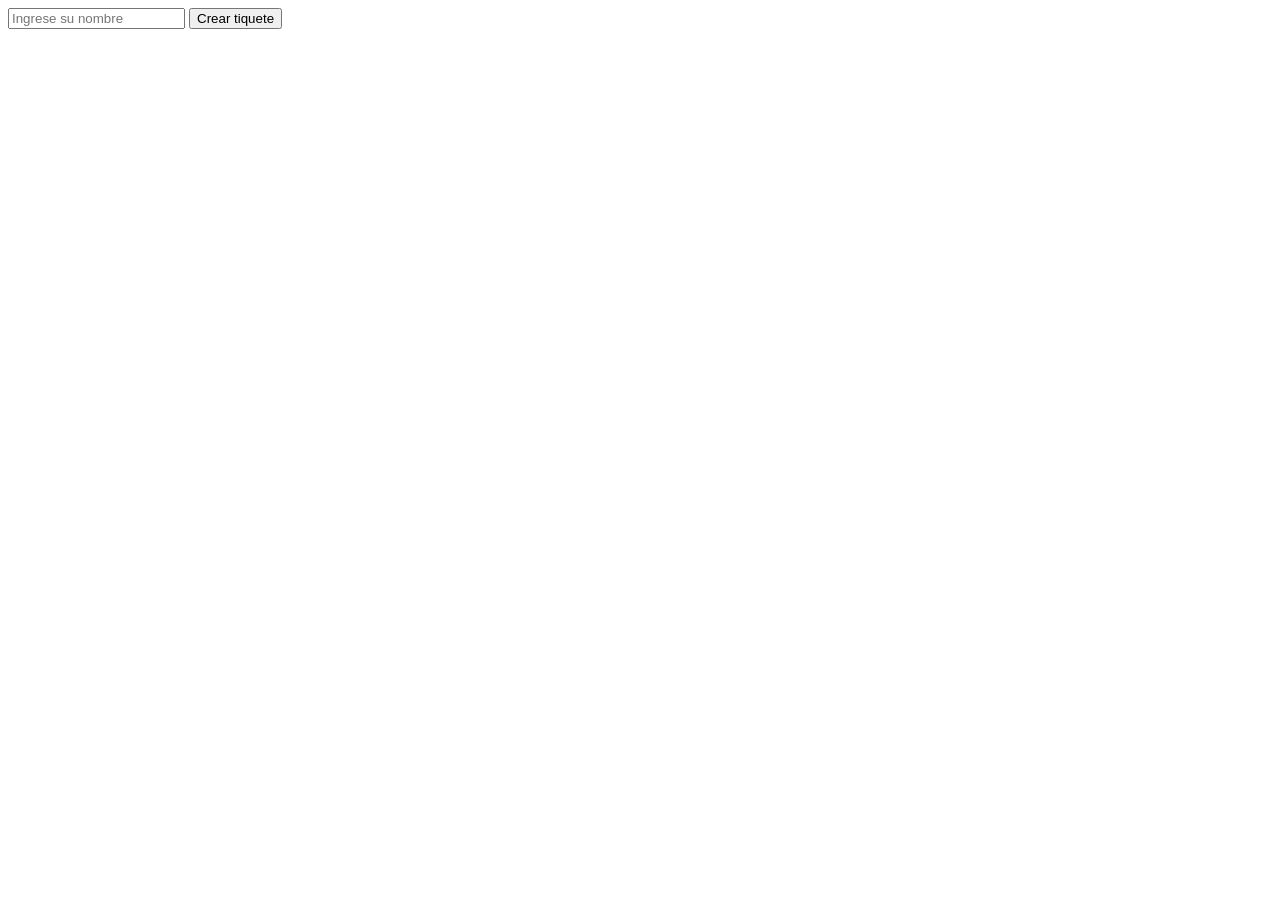
==== vista/kiosco.html @ 0b30cfb3 "Logica de kiosco.php listo" ====
<!DOCTYPE html>
<html lang="en">
<head>
    <meta charset="UTF-8">
    <meta name="viewport" content="width=device-width, initial-scale=1.0">
    <title>Kiosco</title>
</head>
<body>
    <input type="text" name="nombre" id="nombre" placeholder="Ingrese su nombre">
    <button id="CrearTiquete">Crear tiquete</button>


    <script src="https://ajax.googleapis.com/ajax/libs/jquery/3.7.1/jquery.min.js"></script>
    <script src="../model/KioscoModel.js"></script>
    <script src="../controlador/KioscoController.js"></script>
</body>
</html>
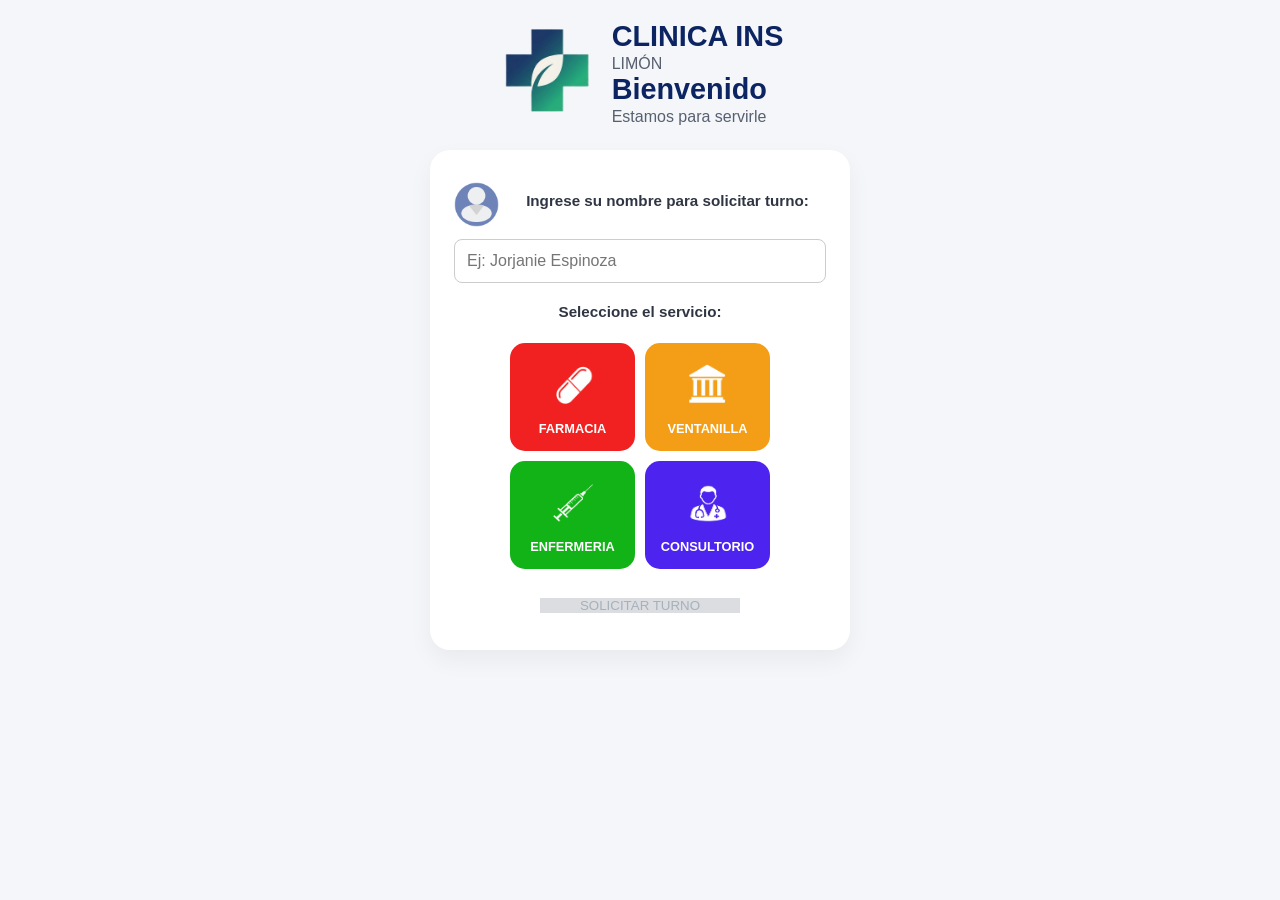
==== commit 052cc621: "kiosco listo" ====
--- a/vista/kiosco.html
+++ b/vista/kiosco.html
@@ -1,17 +1,65 @@
 <!DOCTYPE html>
 <html lang="en">
+
 <head>
     <meta charset="UTF-8">
     <meta name="viewport" content="width=device-width, initial-scale=1.0">
+    <link rel="icon" href="./img/equipo-medico.png" type="image/svg">
+    <link rel="stylesheet" href="./css/kiosco.css">
     <title>Kiosco</title>
 </head>
+
 <body>
-    <input type="text" name="nombre" id="nombre" placeholder="Ingrese su nombre">
-    <button id="CrearTiquete">Crear tiquete</button>
+    <header id="encabezado">
+    
+        <img src="./img/icon-clinica.png" alt="Clinica" id="icon-clinic">
+        <div id="bienvenida">
+            <h2>CLINICA INS</h2>
+            <h4> LIMÓN</h4>
+            <h2> Bienvenido</h2>
+            <h4> Estamos para servirle</h4>
+        </div>
+    </header>
 
+    <div id="contenedor">
+        <div id="ico-input">
+            <img src="./img/image.png" alt="Usuario" id="icon-usuario">
+            <label for="nombre">Ingrese su nombre para solicitar turno:</label>
+        </div>
+
+        <input type="text" name="nombre" id="nombre" placeholder="Ej: Jorjanie Espinoza">
+
+        <label id="lbl-input">Seleccione el servicio:</label>
+        <div id="contenedor-btnServicios">
+
+            <button class="servicio" id="farmacia" data-id="4" data-prfijo="FA">
+                <img src="./img/farmacia.png" alt="Farmacia">
+                <span>FARMACIA</span>
+            </button>
+
+            <button class="servicio" id="ventanilla" data-id="1" data-prfijo="VE">
+                <img src="./img/ventanilla.png" alt="Farmacia">
+                <span>VENTANILLA</span>
+            </button>
+
+            <button class="servicio" id="enfermeria" data-id="3" data-prfijo="EN">
+                <img src="./img/enfermeria.png" alt="Farmacia">
+                <span>ENFERMERIA</span>
+            </button>
+
+            <button class="servicio" id="consultorio" data-id="2" data-prfijo="CO">
+                <img src="./img/consultorio.png" alt="Farmacia">
+                <span>CONSULTORIO</span>
+            </button>
+
+        </div>
+
+        <button id="CrearTiquete">SOLICITAR TURNO</button>
+    </div>
 
     <script src="https://ajax.googleapis.com/ajax/libs/jquery/3.7.1/jquery.min.js"></script>
     <script src="../model/KioscoModel.js"></script>
     <script src="../controlador/KioscoController.js"></script>
 </body>
+
 </html>
--- a/vista/css/kiosco.css
+++ b/vista/css/kiosco.css
@@ -0,0 +1,252 @@
+* {
+    box-sizing: border-box;
+    margin: 0;
+    padding: 0;
+}
+
+body {
+    background-color: #f4f6f9;
+    font-family: 'Segoe UI', Tahoma, Geneva, Verdana, sans-serif;
+    display: flex;
+    flex-direction: column;
+    align-items: center;
+    min-height: 100vh;
+    padding: 20px;
+}
+
+#icon-clinic{
+    width: 100px;
+    height: 100px;
+}
+
+#encabezado img{
+    background: #f4f6f9;
+}
+
+#encabezado {
+    display: flex;
+    align-items: center; 
+    justify-content: center;
+    gap: 15px; 
+    margin-bottom: 24px;
+    width: 100%;
+    max-width: 420px;
+}
+
+#bienvenida {
+    display: flex;
+    flex-direction: column; 
+    text-align: left; 
+}
+
+#encabezado h2 {
+    color: #0c2461;
+    font-size: 1.8rem;
+    font-weight: 800;
+}
+
+#encabezado h4 {
+    color: #57606f;
+    font-size: 1rem;
+    font-weight: 400;
+    margin-top: 2px;
+    
+}
+
+#contenedor {
+    background-color: white;
+    border-radius: 20px;
+    box-shadow: 0 10px 25px rgba(0, 0, 0, 0.05); 
+    width: 100%;
+    height: 500px;
+    max-width: 420px; 
+    padding: 32px 24px;
+    display: flex;
+    flex-direction: column; 
+    align-items: center;
+}
+
+#contenedor-btnServicios {
+    height: 200px;
+    width: 260px;
+    display: grid;
+    grid-template-columns: repeat(2, 1fr);
+    gap: 10px;
+    margin: 15px;
+}
+
+.servicio {
+    border: none;
+    border-radius: 15px;
+    display: flex;
+    flex-direction: column;
+    align-items: center;
+    justify-content: center;
+    padding: 15px 5px;
+    cursor: pointer;
+    transition: transform 0.3s ease;
+}
+
+.servicio img {
+    height: 55px;
+    width: 55px;
+    margin-bottom: 8px;
+}
+
+.servicio span {
+    color: white;
+    font-size: 0.8rem;
+    font-weight: bold;
+    font-family: 'Segoe UI', sans-serif;
+}
+
+.servicio:hover {
+    transform: translateY(-3px);
+    box-shadow: 0 6px 15px rgba(0, 0, 0, 0.15);
+}
+
+.servicio.seleccionado {
+    outline: 4px solid #2f3542;
+    outline-offset: 2px;
+}
+
+#icon-usuario {
+    height: 45px;
+    width: 45px;
+}
+
+#farmacia {
+    background: rgb(241, 33, 33);
+}
+
+#ventanilla {
+    background: rgb(243, 158, 22);
+}
+
+#enfermeria {
+    background: rgb(17, 179, 22);
+}
+
+#consultorio {
+    background: rgb(76, 35, 239);
+}
+
+#contenedor label {
+    color: #2f3542;
+    font-size: 0.95rem;
+    font-weight: 600;
+    margin-bottom: 8px;
+    text-align: center;
+    width: 100%;
+}
+
+#CrearTiquete {
+    height: 50px;
+    width: 200px;
+    margin: 40px;
+    color: white;
+    border: none;
+    background-color: rgb(36, 36, 218);
+}
+
+#CrearTiquete:disabled {
+    background-color: #dcdde1;
+    color: #a6b1b9;
+    cursor: not-allowed;
+}
+
+
+#ico-input {
+    display: flex;
+    align-items: center;
+    gap: 10px;
+    margin-bottom: 12px;
+    width: 100%;
+}
+
+#nombre {
+    width: 100%;
+    padding: 12px;
+    border: 1px solid #ccc;
+    border-radius: 8px;
+    font-size: 1rem;
+    margin-bottom: 20px;
+}
+
+#ico-Clinica {
+    display: flex;
+}
+
+#bienvenida {
+    flex-direction: column;
+}
+
+#tiquete {
+    background: white;
+    font-family: sans-serif;
+    display: flex;
+    flex-direction: row;
+    align-items: center;
+    padding: 20px;
+    border-radius: 12px;
+    border: 1px solid #e2e8f0;
+    gap: 25px;
+    width: fit-content;
+}
+
+#target {
+    background-color: #0b79d0;
+    color: white;
+    border-radius: 10px;
+    padding: 25px;
+    text-align: center;
+    display: flex;
+    flex-direction: column;
+    justify-content: center;
+    min-width: 140px;
+}
+
+#target h2 {
+    margin: 0;
+    font-size: 45px;
+}
+
+#target p {
+    margin: 5px 0 0 0;
+    font-size: 18px;
+}
+
+#info-tiquete {
+    display: flex;
+    flex-direction: column;
+    min-width: 180px;
+}
+
+.info-item {
+    display: flex;
+    flex-direction: column;
+    border-bottom: 1px solid #e2e8f0;
+    padding: 12px 0;
+}
+
+.info-item.no-border {
+    border-bottom: none;
+    padding-bottom: 0;
+}
+
+.label {
+    font-size: 13px;
+    color: #64748b;
+    margin-bottom: 4px;
+}
+
+.value {
+    font-size: 22px;
+    font-weight: bold;
+    color: #0f172a;
+}
+
+.small-text {
+    font-size: 14px;
+    font-weight: normal;
+}
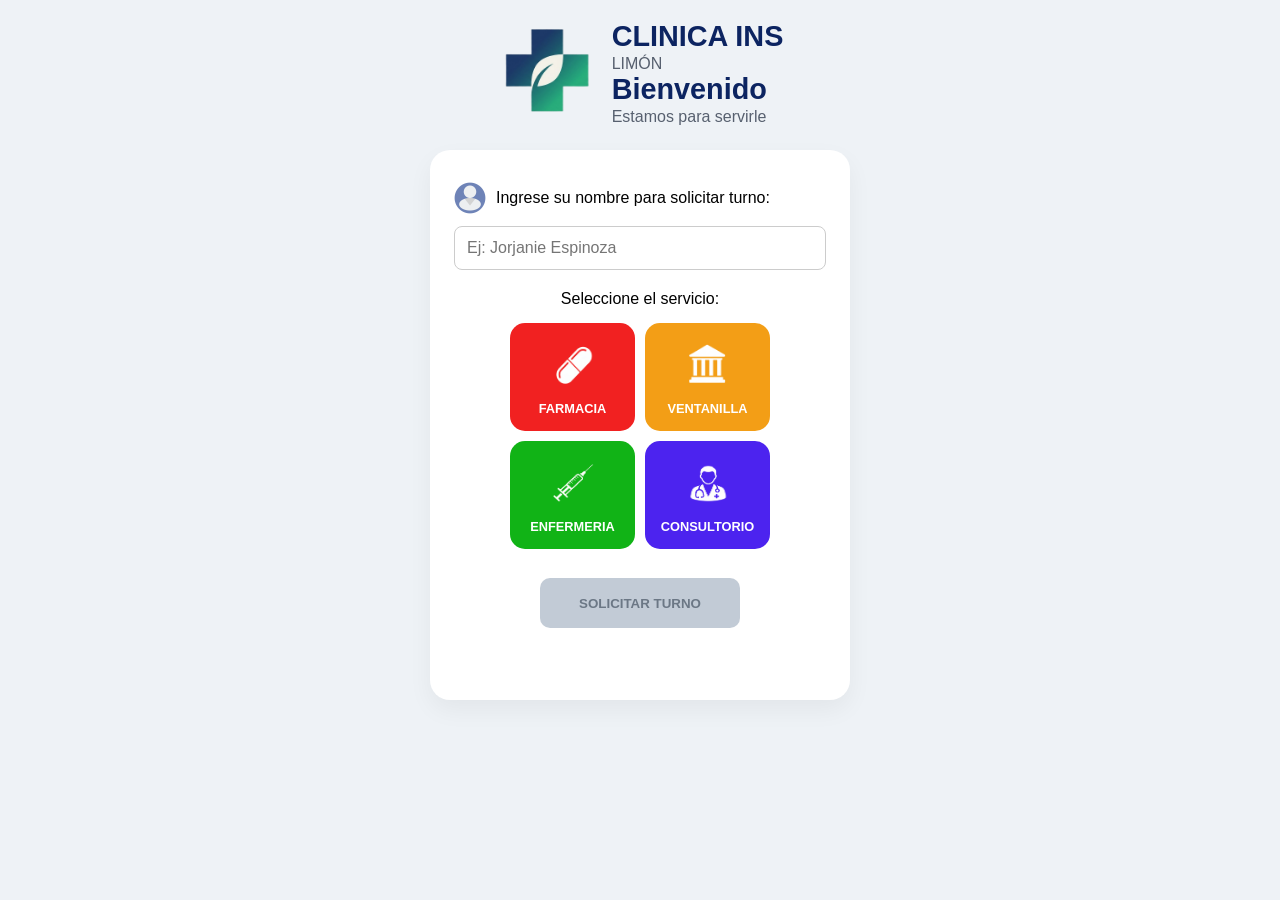
==== commit 44b25349: "fix: pulido del kisco" ====
--- a/vista/kiosco.html
+++ b/vista/kiosco.html
@@ -11,7 +11,7 @@
 
 <body>
     <header id="encabezado">
-    
+
         <img src="./img/icon-clinica.png" alt="Clinica" id="icon-clinic">
         <div id="bienvenida">
             <h2>CLINICA INS</h2>
@@ -29,30 +29,35 @@
 
         <input type="text" name="nombre" id="nombre" placeholder="Ej: Jorjanie Espinoza">
 
-        <label id="lbl-input">Seleccione el servicio:</label>
-        <div id="contenedor-btnServicios">
+        <div id="bloque-servicios">
+            <label id="lbl-input">Seleccione el servicio:</label>
+            <div id="contenedor-btnServicios">
 
-            <button class="servicio" id="farmacia" data-id="4" data-prfijo="FA">
-                <img src="./img/farmacia.png" alt="Farmacia">
-                <span>FARMACIA</span>
-            </button>
+                <button class="servicio" id="farmacia" data-id="4" data-prfijo="FA">
+                    <img src="./img/farmacia.png" alt="Farmacia">
+                    <span>FARMACIA</span>
+                </button>
 
-            <button class="servicio" id="ventanilla" data-id="1" data-prfijo="VE">
-                <img src="./img/ventanilla.png" alt="Farmacia">
-                <span>VENTANILLA</span>
-            </button>
+                <button class="servicio" id="ventanilla" data-id="1" data-prfijo="VE">
+                    <img src="./img/ventanilla.png" alt="Farmacia">
+                    <span>VENTANILLA</span>
+                </button>
 
-            <button class="servicio" id="enfermeria" data-id="3" data-prfijo="EN">
-                <img src="./img/enfermeria.png" alt="Farmacia">
-                <span>ENFERMERIA</span>
-            </button>
+                <button class="servicio" id="enfermeria" data-id="3" data-prfijo="EN">
+                    <img src="./img/enfermeria.png" alt="Farmacia">
+                    <span>ENFERMERIA</span>
+                </button>
 
-            <button class="servicio" id="consultorio" data-id="2" data-prfijo="CO">
-                <img src="./img/consultorio.png" alt="Farmacia">
-                <span>CONSULTORIO</span>
-            </button>
+                <button class="servicio" id="consultorio" data-id="2" data-prfijo="CO">
+                    <img src="./img/consultorio.png" alt="Farmacia">
+                    <span>CONSULTORIO</span>
+                </button>
 
+            </div>
         </div>
+
+        <div id="contenedor-tiquete"></div>
+        <div id="mensaje-espera" style="display:none;"></div>
 
         <button id="CrearTiquete">SOLICITAR TURNO</button>
     </div>
@@ -61,5 +66,4 @@
     <script src="../model/KioscoModel.js"></script>
     <script src="../controlador/KioscoController.js"></script>
 </body>
-
 </html>
--- a/vista/css/kiosco.css
+++ b/vista/css/kiosco.css
@@ -5,7 +5,7 @@
 }
 
 body {
-    background-color: #f4f6f9;
+    background-color: #eef2f6;
     font-family: 'Segoe UI', Tahoma, Geneva, Verdana, sans-serif;
     display: flex;
     flex-direction: column;
@@ -14,20 +14,20 @@
     padding: 20px;
 }
 
-#icon-clinic{
+#icon-clinic {
     width: 100px;
     height: 100px;
 }
 
-#encabezado img{
-    background: #f4f6f9;
+#encabezado img {
+    background: #eef2f6;
 }
 
 #encabezado {
     display: flex;
-    align-items: center; 
-    justify-content: center;
-    gap: 15px; 
+    align-items: center;
+    justify-content: center;
+    gap: 15px;
     margin-bottom: 24px;
     width: 100%;
     max-width: 420px;
@@ -35,8 +35,8 @@
 
 #bienvenida {
     display: flex;
-    flex-direction: column; 
-    text-align: left; 
+    flex-direction: column;
+    text-align: left;
 }
 
 #encabezado h2 {
@@ -50,19 +50,25 @@
     font-size: 1rem;
     font-weight: 400;
     margin-top: 2px;
-    
 }
 
 #contenedor {
     background-color: white;
     border-radius: 20px;
-    box-shadow: 0 10px 25px rgba(0, 0, 0, 0.05); 
-    width: 100%;
-    height: 500px;
-    max-width: 420px; 
+    box-shadow: 0 10px 25px rgba(0, 0, 0, 0.05);
+    width: 100%;
+    min-height: 500px;
+    max-width: 420px;
     padding: 32px 24px;
     display: flex;
-    flex-direction: column; 
+    flex-direction: column;
+    align-items: center;
+}
+
+#bloque-servicios {
+    width: 100%;
+    display: flex;
+    flex-direction: column;
     align-items: center;
 }
 
@@ -111,8 +117,8 @@
 }
 
 #icon-usuario {
-    height: 45px;
-    width: 45px;
+    height: 32px;
+    width: 32px;
 }
 
 #farmacia {
@@ -131,13 +137,18 @@
     background: rgb(76, 35, 239);
 }
 
-#contenedor label {
-    color: #2f3542;
-    font-size: 0.95rem;
-    font-weight: 600;
-    margin-bottom: 8px;
-    text-align: center;
-    width: 100%;
+#contenedor {
+    background-color: white;
+    border-radius: 20px;
+    box-shadow: 0 10px 25px rgba(0, 0, 0, 0.05);
+    width: 100%;
+    min-height: 500px;
+    max-width: 420px;
+    padding: 32px 24px;
+    display: flex;
+    flex-direction: column;
+    align-items: center;
+    justify-content: center;
 }
 
 #CrearTiquete {
@@ -146,15 +157,17 @@
     margin: 40px;
     color: white;
     border: none;
+    border-radius: 10px;
+    font-weight: bold;
+    cursor: pointer;
     background-color: rgb(36, 36, 218);
 }
 
 #CrearTiquete:disabled {
-    background-color: #dcdde1;
-    color: #a6b1b9;
+    background-color: #c2cbd6;
+    color: #6b7785;
     cursor: not-allowed;
 }
-
 
 #ico-input {
     display: flex;
@@ -173,12 +186,10 @@
     margin-bottom: 20px;
 }
 
-#ico-Clinica {
-    display: flex;
-}
-
-#bienvenida {
-    flex-direction: column;
+#contenedor-tiquete {
+    width: 100%;
+    display: flex;
+    justify-content: center;
 }
 
 #tiquete {
@@ -191,35 +202,37 @@
     border-radius: 12px;
     border: 1px solid #e2e8f0;
     gap: 25px;
-    width: fit-content;
+    width: 100%;
 }
 
 #target {
     background-color: #0b79d0;
     color: white;
     border-radius: 10px;
-    padding: 25px;
+    padding: 20px 15px;
     text-align: center;
     display: flex;
     flex-direction: column;
     justify-content: center;
-    min-width: 140px;
+    min-width: 165px;
 }
 
 #target h2 {
     margin: 0;
-    font-size: 45px;
+    font-size: 40px;
+    white-space: nowrap;
 }
 
 #target p {
     margin: 5px 0 0 0;
-    font-size: 18px;
+    font-size: 16px;
 }
 
 #info-tiquete {
     display: flex;
     flex-direction: column;
-    min-width: 180px;
+    min-width: 150px;
+    flex: 1;
 }
 
 .info-item {
@@ -241,12 +254,25 @@
 }
 
 .value {
-    font-size: 22px;
+    font-size: 32px;
     font-weight: bold;
-    color: #0f172a;
+    color: #0b79d0;
 }
 
 .small-text {
     font-size: 14px;
-    font-weight: normal;
+    font-weight: 600;
+    color: #2f3542;
+}
+
+#mensaje-espera {
+    font-size: 14px;
+    color: #57606f;
+    text-align: center;
+    margin-top: 16px;
+    line-height: 1.4;
+}
+
+#mensaje-espera strong {
+    color: #0c2461;
 }
